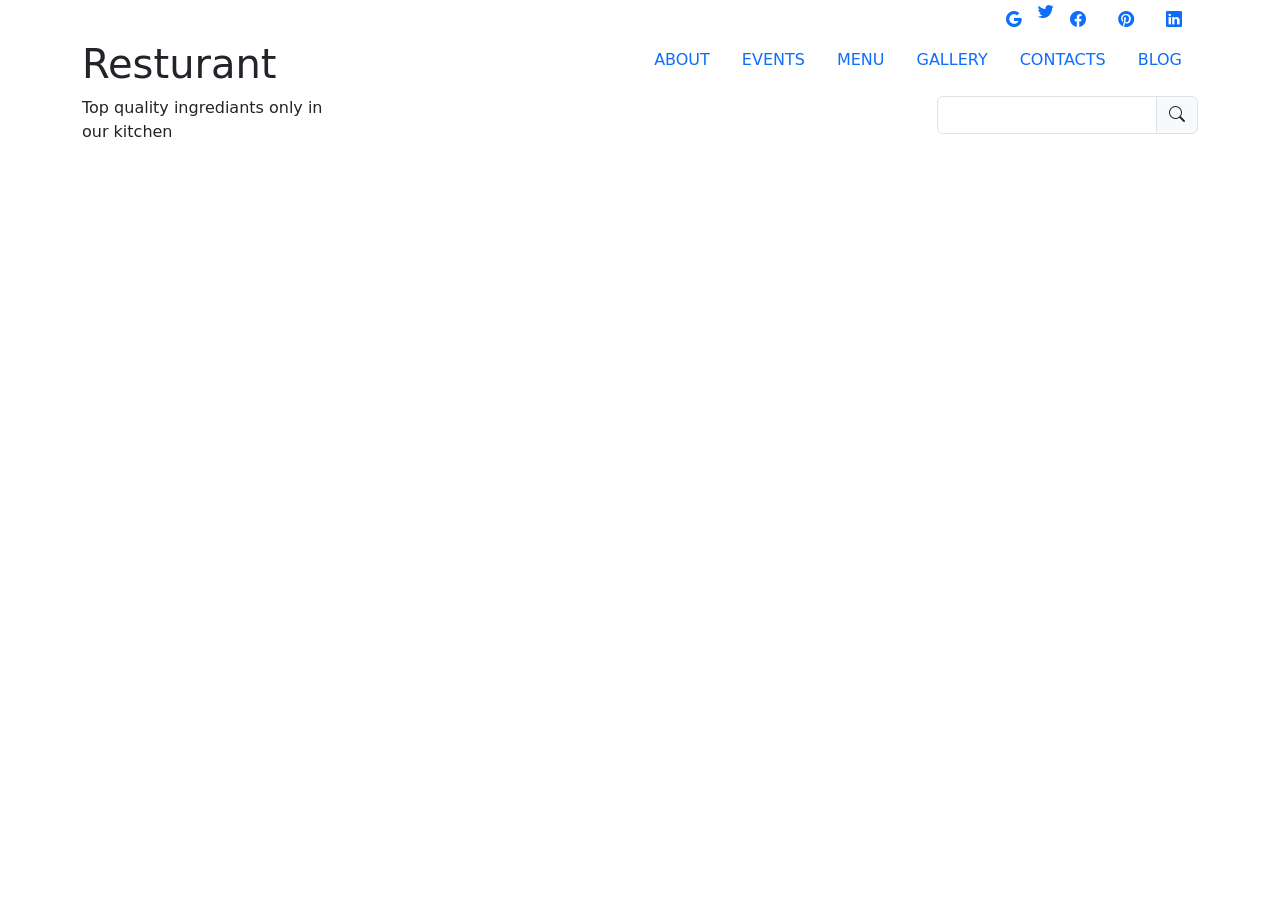
==== index.html @ b80510ba "first commit" ====
<!DOCTYPE html>
<html lang="en">
<head>
    <meta charset="UTF-8">
    <meta name="viewport" content="width=device-width, initial-scale=1.0">
    <link rel="preconnect" href="https://fonts.googleapis.com">
<link rel="preconnect" href="https://fonts.gstatic.com" crossorigin>
<link href="https://fonts.googleapis.com/css2?family=Caveat:wght@400..700&family=Courier+Prime:ital,wght@0,400;0,700;1,400;1,700&family=Oooh+Baby&family=Open+Sans:ital,wght@0,300..800;1,300..800&family=PT+Sans:ital,wght@0,400;0,700;1,400;1,700&family=Qwitcher+Grypen:wght@400;700&display=swap" rel="stylesheet">
    <link href="https://cdn.jsdelivr.net/npm/bootstrap@5.3.3/dist/css/bootstrap.min.css" rel="stylesheet" integrity="sha384-QWTKZyjpPEjISv5WaRU9OFeRpok6YctnYmDr5pNlyT2bRjXh0JMhjY6hW+ALEwIH" crossorigin="anonymous">
    <link rel="stylesheet" href="https://cdn.jsdelivr.net/npm/bootstrap-icons@1.11.3/font/bootstrap-icons.min.css">
    
    <title>Document</title>
</head>
<body>
    <!-- header -->
    <header class="header" id="header">
        <section class="section" id="headerSection1">
            <div class="container">
                <nav class="nav justify-content-center justify-content-md-end">
                    <a href="#" class="nav-link social-link">
                        <i class="bi bi-google"></i>
                        <span class="visually-hidden">google</span>
                    </a>
                    <a href="#" clas="nav-link social-link">
                        <i class="bi bi-twitter"></i>
                        <span class="visually-hidden">twitter</span>
                    </a>
                    <a href="#" class="nav-link social-link">
                        <i class="bi bi-facebook"></i>
                        <span class="visually-hidden">facebook</span>
                    </a>
                    <a href="#" class="nav-link social-link">
                        <i class="bi bi-pinterest"></i>
                        <span class="visually-hidden">pinterest</span>
                    </a>
                    <a href="#" class="nav-link social-link">
                        <i class="bi bi-linkedin"></i>
                        <span class="visually-hidden">linkedin</span>
                    </a>
                </nav>
            </div>
        </section>
        <section class="section" id="headerSection2">
            <div class="container">
                <div class="row">
                    <div class="col-lg-4">
                        <h1 class="heading text-capitalize text-center text-md-start">resturant</h1>
                    </div>
                    <div class="col-lg-8">
                        <div class="drop-down-div d-lg-none">
                            <div class="dropdown text-center text-sm-end">
                                <button class="btn dropdown-btn dropdown-toggle" 
                                type="button"
                                data-bs-toggle="dropdown"
                                aria-expanded="false"
                                >Select Tab</button>
                                <ul class="dropdown-menu text-uppercase">
                                    <li>
                                        <a href="#" class="dropdown-item">about</a>
                                    </li>
                                    <li>
                                        <a href="#" class="dropdown-item">events</a>
                                    </li>
                                    <li>
                                        <a href="#" class="dropdown-item">menu</a>
                                    </li>
                                    <li>
                                        <a href="#" class="dropdown-item">gallery</a>
                                    </li>
                                    <li>
                                        <a href="#" class="dropdown-item">contacts</a>
                                    </li>
                                    <li>
                                        <a href="#" class="dropdown-item">blog</a>
                                    </li>
                                </ul>
                            </div>
                        </div>
                        <nav class="nav d-none d-lg-flex main-nav justify-content-lg-end" id="mainNav">
                            <a href="#" class="nav-link main-nav-link text-uppercase">about</a>
                            <a href="#" class="nav-link main-nav-link text-uppercase">events</a>
                            <a href="#" class="nav-link main-nav-link text-uppercase">menu</a>
                            <a href="#" class="nav-link main-nav-link text-uppercase">gallery</a>
                            <a href="#" class="nav-link main-nav-link text-uppercase">contacts</a>
                            <a href="#" class="nav-link main-nav-link text-uppercase">blog</a>
                        </nav>
                    </div>
                </div>
            </div>
        </section>
        <section class="section" id="headerSection3">
            <div class="container">
                <div class="row">
                    <div class="col-md-3">
                        <p class="blurb text-center text-md-start">Top quality ingrediants only in our kitchen</p>
                    </div>
                    <div class="col-md-3 offset-md-6">
                        <form action="#" class="form search-form">
                            <div class="input-group">
                                <input type="search" class="form-control">
                                <label class="input-group-text">
                                    <i class="bi bi-search"></i>
                                    <span class="visually-hidden">search</span>
                                </label>
                            </div>
                        </form>
                    </div>
                </div>
            </div>
        </section>
    </header>
    <!-- main -->
    <main class="main" id="main"></main>
    <!-- footer -->
    <footer class="footer" id="footer"></footer>

</body>
<script src="https://cdn.jsdelivr.net/npm/bootstrap@5.3.3/dist/js/bootstrap.bundle.min.js" integrity="sha384-YvpcrYf0tY3lHB60NNkmXc5s9fDVZLESaAA55NDzOxhy9GkcIdslK1eN7N6jIeHz" crossorigin="anonymous"></script>
</html>
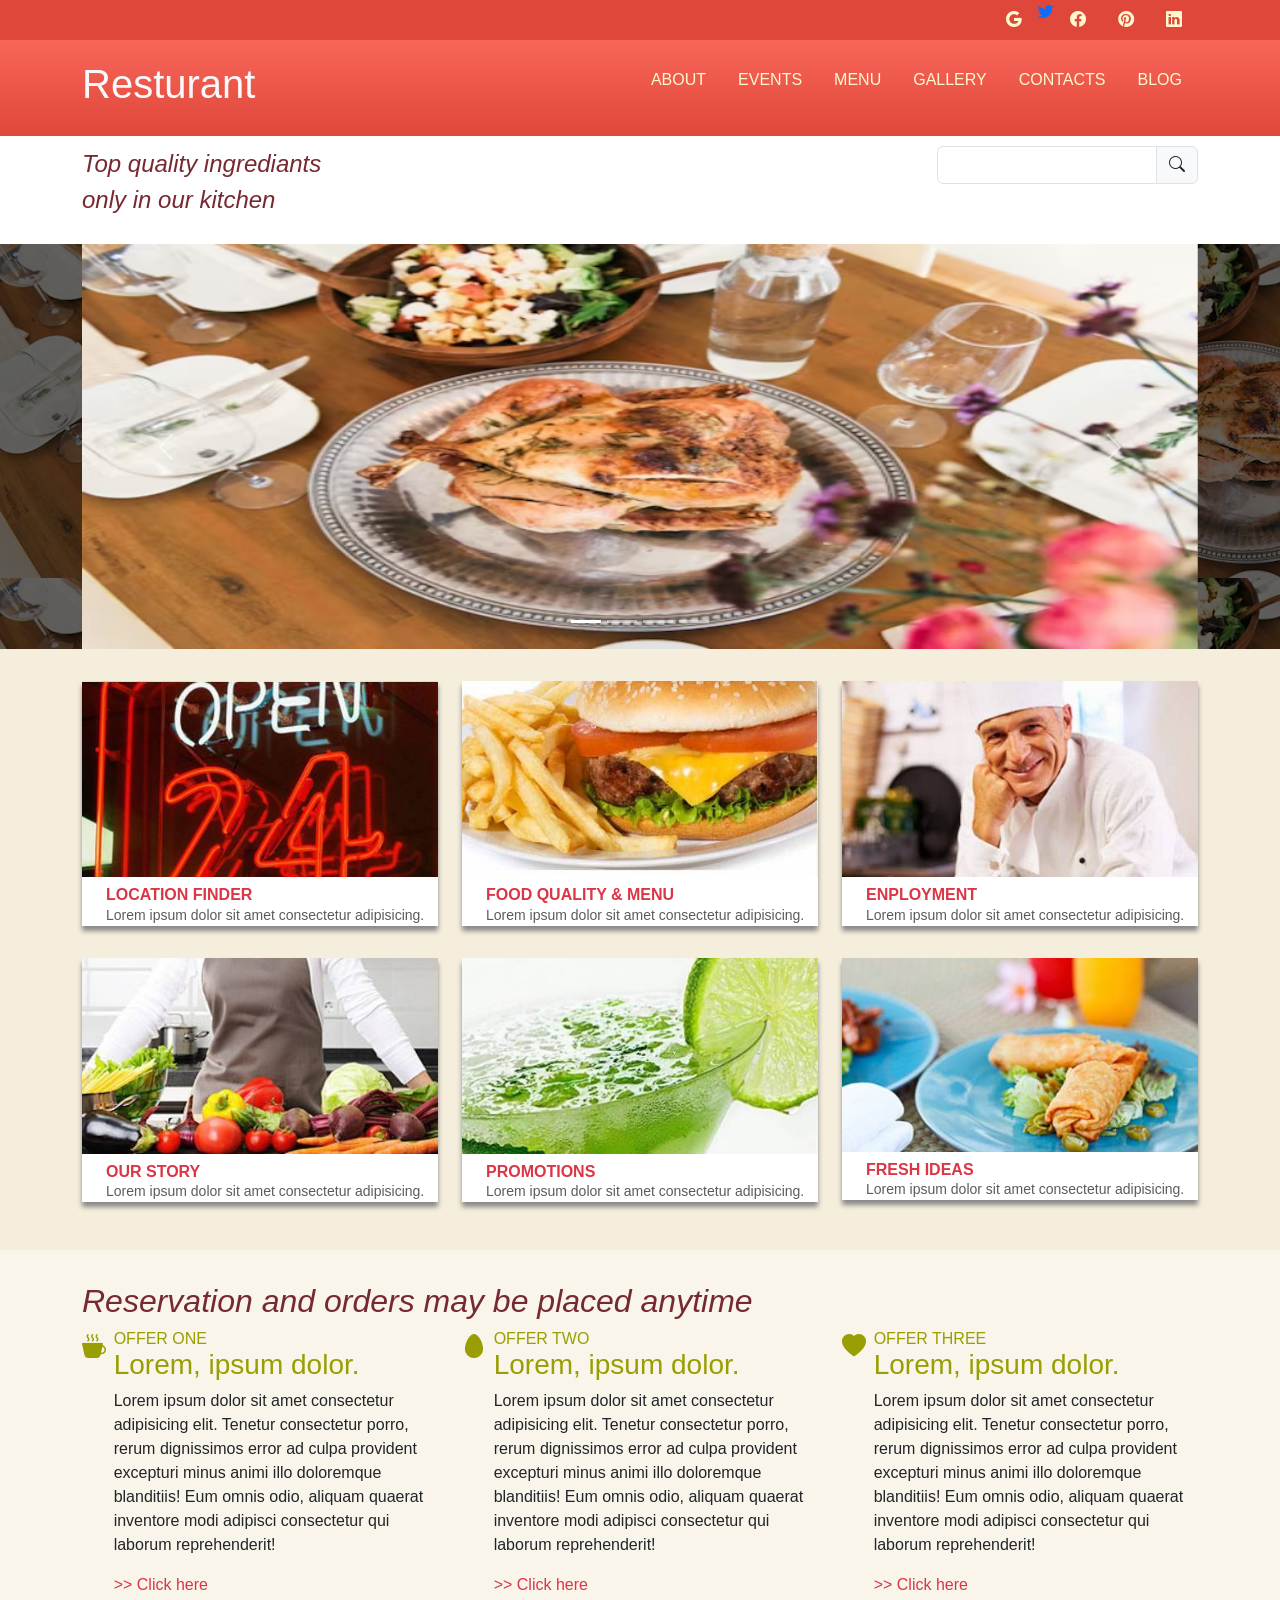
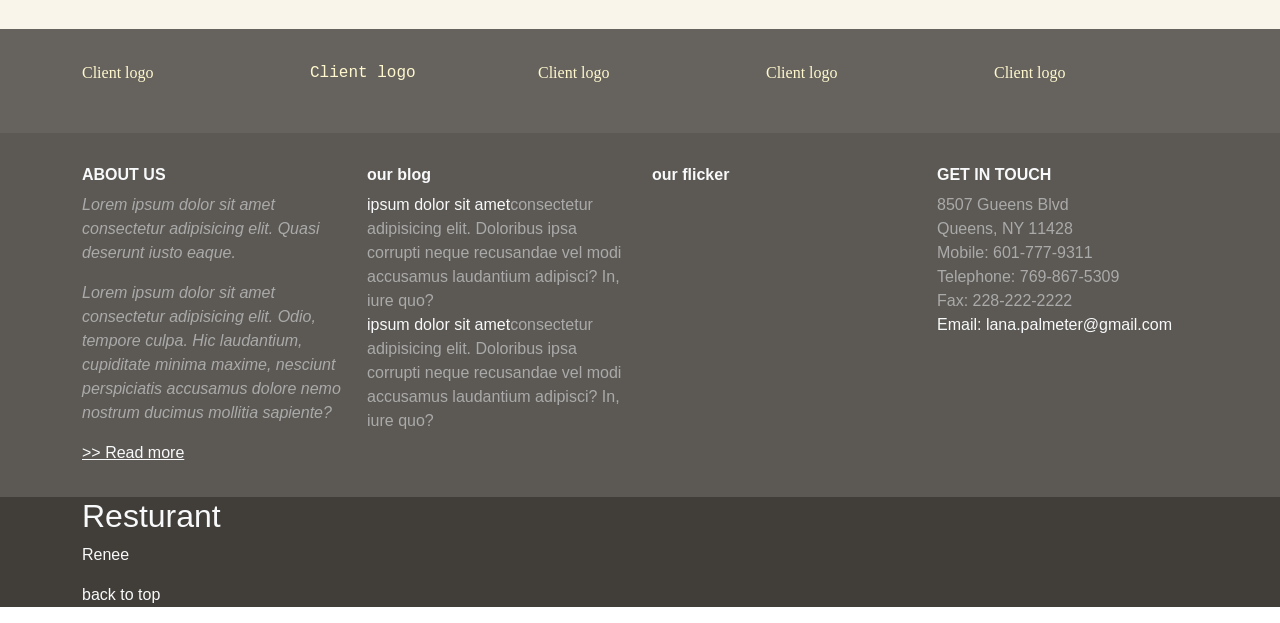
==== commit 2fda2b55: ""carousel woriking commit"" ====
--- a/index.html
+++ b/index.html
@@ -1,5 +1,5 @@
 <!DOCTYPE html>
-<html lang="en">
+<html lang="en" data-bs-theme="light">
 <head>
     <meta charset="UTF-8">
     <meta name="viewport" content="width=device-width, initial-scale=1.0">
@@ -8,7 +8,7 @@
 <link href="https://fonts.googleapis.com/css2?family=Caveat:wght@400..700&family=Courier+Prime:ital,wght@0,400;0,700;1,400;1,700&family=Oooh+Baby&family=Open+Sans:ital,wght@0,300..800;1,300..800&family=PT+Sans:ital,wght@0,400;0,700;1,400;1,700&family=Qwitcher+Grypen:wght@400;700&display=swap" rel="stylesheet">
     <link href="https://cdn.jsdelivr.net/npm/bootstrap@5.3.3/dist/css/bootstrap.min.css" rel="stylesheet" integrity="sha384-QWTKZyjpPEjISv5WaRU9OFeRpok6YctnYmDr5pNlyT2bRjXh0JMhjY6hW+ALEwIH" crossorigin="anonymous">
     <link rel="stylesheet" href="https://cdn.jsdelivr.net/npm/bootstrap-icons@1.11.3/font/bootstrap-icons.min.css">
-    
+    <link rel="stylesheet" href="css/style.css">
     <title>Document</title>
 </head>
 <body>
@@ -44,7 +44,7 @@
             <div class="container">
                 <div class="row">
                     <div class="col-lg-4">
-                        <h1 class="heading text-capitalize text-center text-md-start">resturant</h1>
+                        <h1 class="heading text-capitalize text-center text-md-start text-light">resturant</h1>
                     </div>
                     <div class="col-lg-8">
                         <div class="drop-down-div d-lg-none">
@@ -92,7 +92,7 @@
             <div class="container">
                 <div class="row">
                     <div class="col-md-3">
-                        <p class="blurb text-center text-md-start">Top quality ingrediants only in our kitchen</p>
+                        <p class="blurb text-center text-md-start fst-italic">Top quality ingrediants only in our kitchen</p>
                     </div>
                     <div class="col-md-3 offset-md-6">
                         <form action="#" class="form search-form">
@@ -110,10 +110,212 @@
         </section>
     </header>
     <!-- main -->
-    <main class="main" id="main"></main>
+    <main class="main" id="main">
+        <section class="section" id="carouselSection">
+            <div class="tint"></div>
+            <div class="container">
+                <div class="carousel" id="myCarousel">
+                    <div class="carousel-indicators">
+                        <button type="button" data-bs-target="#myCarousel" data-bs-slide-to="0" class="active" aria-current="true" aria-label="slide 1">
+                        </button>
+                        <button type="button" data-bs-target="#myCarousel" data-bs-slide-to="1" aria-label="2">
+                        </button>
+                        <button type="button" data-bs-target="#myCarousel" data-bs-slide-to="2" aria-label="3">
+                        </button>
+                        <button type="button" data-bs-target="#myCarousel" data-bs-slide-to="3" aria-label="4">
+                        </button>
+                    </div>
+                    <div class="carousel-inner">
+                        <div class="carousel-item active">
+                            <img src="images/chicken.avif" alt="chicken" class="img-fluid image d-block w-100 carousel-img" />
+                        </div>
+                        <div class="carousel-item">
+                            <img src="images/grapes.avif" alt="purple grapes in a bowl" class="img-fluid image d-block w-100 carousel-img" />
+                        </div>
+                        <div class="carousel-item">
+                            <img src="images/mystery_meat.avif" alt="placeholder img" class="img-fluid image d-block w-100 carousel-img" />
+                        </div>
+                        <div class="carousel-item">
+                            <img src="images/werid_cake.avif" alt="cake" class="img-fluid image d-block w-100 carousel-img" />
+                        </div>
+                    </div>
+                    <button class="carousel-control-prev" type="button" data-bs-target="#myCarousel" data-bs-slide="prev">
+                        <span class="carousel-control-prev-icon" aria-hidden="true"></span>
+                        <span class="visually-hidden">Previous</span>
+                    </button>
+                    <button class="carousel-control-next" type="button" data-bs-target="#myCarousel" data-bs-slide="next">
+                        <span class="carousel-control-next-icon" aria-hidden="true"></span>
+                        <span class="visually-hidden">Next</span>
+                    </button>
+                </div>
+            </div>
+            <!-- carousel  -->
+        </section>
+        <section class="section" id="figureSection">
+            <div class="container">
+                <div class="row gy-3">
+                    <div class="col-md-4">
+                        <figure class="figure my-figure">
+                            <img src="images/img1.jpg" alt="neon sign saying 'open 24 hours'" class="img-fliud w-100 figure-img">
+                            <h2 class="figure-heading text-danger text-uppercase ps-4">location finder</h2>
+                            <figcaption class="figure-caption ps-4">Lorem ipsum dolor sit amet consectetur adipisicing.</figcaption>
+                        </figure>
+                    </div>
+                    <div class="col-md-4">
+                        <figure class="figure my-figure">
+                        <img src="images/img2.jpg" alt="burger and fries" class="img-fliud w-100 figure-img">
+                        <h2 class="figure-heading text-danger text-uppercase ps-4">food quality & menu</h2>
+                        <figcaption class="figure-caption ps-4">Lorem ipsum dolor sit amet consectetur adipisicing.</figcaption>
+                    </figure>
+                </div>
+                    <div class="col-md-4">
+                        <figure class="figure my-figure">
+                            <img src="images/img3.jpg" alt="chef looking at you" class="img-fliud w-100 figure-img">
+                            <h2 class="figure-heading text-danger text-uppercase ps-4">enployment</h2>
+                            <figcaption class="figure-caption ps-4">Lorem ipsum dolor sit amet consectetur adipisicing.</figcaption>
+                        </figure>
+                    </div>
+                    <div class="col-md-4">
+                        <figure class="figure my-figure">
+                            <img src="images/img4.jpg" alt="the body of a chef in an apron with ingredients in from of them" class="img-fliud w-100 figure-img">
+                            <h2 class="figure-heading text-danger text-uppercase ps-4">our story</h2>
+                            <figcaption class="figure-caption ps-4">Lorem ipsum dolor sit amet consectetur adipisicing.</figcaption>
+                        </figure>
+                    </div>
+                    <div class="col-md-4">
+                        <figure class="figure my-figure">
+                            <img src="images/img5.jpg" alt="green drink with a slime slice" class="img-fliud w-100 figure-img">
+                            <h2 class="figure-heading text-danger text-uppercase ps-4">promotions</h2>
+                            <figcaption class="figure-caption ps-4">Lorem ipsum dolor sit amet consectetur adipisicing.</figcaption>
+                        </figure>
+                    </div>
+                    <div class="col-md-4">
+                        <figure class="figure my-figure">
+                            <img src="images/img6.jpg" alt="food on a blue plate" class="img-fliud w-100 figure-img">
+                            <h2 class="figure-heading text-danger text-uppercase ps-4">fresh ideas</h2>
+                            <figcaption class="figure-caption ps-4">Lorem ipsum dolor sit amet consectetur adipisicing.</figcaption>
+                        </figure>
+                    </div>
+                </div>
+            </div>
+        </section>
+    </main>
     <!-- footer -->
-    <footer class="footer" id="footer"></footer>
-
+    <footer class="footer" id="footer">
+        <section class="section" id="footerSection1">
+            <div class="container">
+                <h2 class="fs1-heading fst-italic fw-light">Reservation and orders may be placed anytime</h2>
+                <div class="row">
+                    <div class="col-md-4 col-6">
+                        <div class="row">
+                            <div class="col-sm-1">
+                                <i class="bi bi-cup-hot-fill icons"></i>
+                            </div>
+                            <div class="col-sm-11">
+                                <h3 class="fs1-subheading">
+                                    <span class="small-text d-block text-uppercase">offer one</span>
+                                    Lorem, ipsum dolor.
+                                </h3>
+                                <p class="fs1-text">Lorem ipsum dolor sit amet consectetur adipisicing elit. Tenetur consectetur porro, rerum dignissimos error ad culpa provident excepturi minus animi illo doloremque blanditiis! Eum omnis odio, aliquam quaerat inventore modi adipisci consectetur qui laborum reprehenderit!</p>
+                                <a href="#" class="fs1-link text-danger text-decoration-none">&gt;&gt; Click here</a>
+                            </div>
+                        </div>
+                    </div>
+                    <div class="col-md-4 col-6">
+                        <div class="row">
+                            <div class="col-sm-1">
+                                <i class="bi bi-egg-fill icons"></i>
+                            </div>
+                            <div class="col-sm-11">
+                                <h3 class="fs1-subheading">
+                                    <span class="small-text d-block text-uppercase">offer two</span>
+                                    Lorem, ipsum dolor.
+                                </h3>
+                                <p class="fs1-text">Lorem ipsum dolor sit amet consectetur adipisicing elit. Tenetur consectetur porro, rerum dignissimos error ad culpa provident excepturi minus animi illo doloremque blanditiis! Eum omnis odio, aliquam quaerat inventore modi adipisci consectetur qui laborum reprehenderit!</p>
+                                <a href="#" class="fs1-link text-danger text-decoration-none">&gt;&gt; Click here</a>
+                            </div>
+                        </div>
+                    </div>
+                    <div class="col-md-4 d-none d-md-block">
+                        <div class="row">
+                            <div class="col-sm-1">
+                                <i class="bi bi-heart-fill icons"></i>
+                            </div>
+                            <div class="col-sm-11">
+                                <h3 class="fs1-subheading">
+                                    <span class="small-text d-block text-uppercase">offer three</span>
+                                    Lorem, ipsum dolor.
+                                </h3>
+                                <p class="fs1-text">Lorem ipsum dolor sit amet consectetur adipisicing elit. Tenetur consectetur porro, rerum dignissimos error ad culpa provident excepturi minus animi illo doloremque blanditiis! Eum omnis odio, aliquam quaerat inventore modi adipisci consectetur qui laborum reprehenderit!</p>
+                                <a href="#" class="fs1-link text-danger text-decoration-none">&gt;&gt; Click here</a>
+                            </div>
+                        </div>
+                    </div>
+                </div>
+            </div>
+        </section>
+        <section class="section" id="footerSection2">
+            <div class="container">
+                <div class="row">
+                    <div class="col">
+                        <p class="textcenter" id="client1">Client logo</p>
+                    </div>
+                    <div class="col">
+                        <p class="textcenter" id="client2">Client logo</p>
+                    </div>
+                    <div class="col d-none d-md-block">
+                        <p class="textcenter" id="client3">Client logo</p>
+                    </div>
+                    <div class="col d-none d-md-block">
+                        <p class="textcenter" id="client4">Client logo</p>
+                    </div>
+                    <div class="col d-none d-md-block">
+                        <p class="textcenter" id="client5">Client logo</p>
+                    </div>
+                </div>
+            </div>
+        </section>
+        <section class="section" id="footerSection3">
+            <div class="container">
+                <div class="row">
+                    <div class="col-md-3">
+                        <h2 class="text-uppercase fs3-heading text-light">about us</h2>
+                        <p class="fs3-text fst-italic">Lorem ipsum dolor sit amet consectetur adipisicing elit. Quasi deserunt iusto eaque.</p>
+                        <p class="fs3-text fst-italic">Lorem ipsum dolor sit amet consectetur adipisicing elit. Odio, tempore culpa. Hic laudantium, cupiditate minima maxime, nesciunt perspiciatis accusamus dolore nemo nostrum ducimus mollitia sapiente?</p>
+                        <a href="#" class="fs3-link text-light">&gt;&gt; Read more</a>
+                    </div>
+                    <div class="col-md-3">
+                        <h2 class="text-uppeercae fs3-heading text-light">our blog</h2>
+                        <ul class="list-unstyled fs3-list">
+                            <li class="fs3-text"><a href="#" class="fs3-link text-light text-decoration-none">ipsum dolor sit amet</a>consectetur adipisicing elit. Doloribus ipsa corrupti neque recusandae vel modi accusamus laudantium adipisci? In, iure quo?</li>
+                            <li class="fs3-text"><a href="#" class="fs3-link text-light text-decoration-none">ipsum dolor sit amet</a>consectetur adipisicing elit. Doloribus ipsa corrupti neque recusandae vel modi accusamus laudantium adipisci? In, iure quo?</li>
+                        </ul>
+                    </div>
+                    <div class="col-md-3">
+                        <h2 class="text-uppercse fs3-heading text-light">our flicker</h2>
+                    </div>
+                    <div class="col-md-3">
+                        <h2 class="text-uppercase fs3-heading text-light">get in touch</h2>
+                        <ul class="list-unstyled address fs3-list">
+                            <li>8507 Gueens Blvd</li>
+                            <li>Queens, NY 11428</li>
+                            <li>Mobile: 601-777-9311</li>
+                            <li>Telephone: 769-867-5309</li>
+                            <li>Fax: 228-222-2222</li>
+                            <li><a href="mailto:  lana.palmeter@gmail.com" class="fs3-link text-decoration-none text-light">Email: lana.palmeter@gmail.com</a></li>
+                        </ul>
+                    </div>
+                </div>
+            </div>
+        </section>
+        <section class="section" id="footerSection4">
+            <div class="container">
+                <h2 class="footer-logo text-center text-md-start text-capitalize text-light">resturant</h2>
+                <p><a class="site-link text-light text-decoration-none" href="Renee" target="_blank">Renee</a></p>
+                <p class="text-center text-md-start "><a href="#headerSection1" class="text-light text-decoration-none">back to top</a></p>
+            </div>
+        </section>
+    </footer>
+    <script src="https://cdn.jsdelivr.net/npm/bootstrap@5.3.3/dist/js/bootstrap.bundle.min.js" integrity="sha384-YvpcrYf0tY3lHB60NNkmXc5s9fDVZLESaAA55NDzOxhy9GkcIdslK1eN7N6jIeHz" crossorigin="anonymous"></script>
 </body>
-<script src="https://cdn.jsdelivr.net/npm/bootstrap@5.3.3/dist/js/bootstrap.bundle.min.js" integrity="sha384-YvpcrYf0tY3lHB60NNkmXc5s9fDVZLESaAA55NDzOxhy9GkcIdslK1eN7N6jIeHz" crossorigin="anonymous"></script>
 </html>
--- a/css/style.css
+++ b/css/style.css
@@ -0,0 +1,171 @@
+
+:root {
+    --red: #df473a;
+    --yellow: #fff8ce;
+    --bg1: #f5eedc;
+    --bg2: #f9f5ea;
+    --gray1: #66635e;
+    --gray2: #5c5954;
+    --gray3: #413e39;
+    --green: #999e03;
+    --textColor: #762931;
+    --font1: 'PT Sans', sans-serif;
+    --font2: 'Open Sans', sans-serif;
+    --client1: 'Caveat', cursive;
+    --client2: 'Courier Prime', monospace;
+    --client3: 'Oooh Baby', cursive;
+    --client4: 'Qwitcher Grypen', cursive;
+    --grad: linear-gradient(#f86659, var(--red));
+}
+
+*{box-sizing: border-box;}
+
+body {
+    margin: 0;
+    padding: 0;
+    font-family: var(--font2);
+    scroll-behavior: smooth;
+}
+
+/* classes */
+
+.social-link{
+    color: var(--yellow);
+}
+
+.main-nav-link {
+    color: var(--yellow);
+}
+
+.main-nav-link:hover {
+    color: black;
+    padding: 8px 14px;
+    border-radius: 5px;
+    background-color: var(--yellow);
+}
+
+.blurb {
+    font-size: 1.5rem;
+    color: var(--textColor);
+    font-weight: 200;
+}
+
+.my-figure {
+    background-color: #fff;
+    box-shadow: 0 5px 5px #888;
+}
+
+.figure-heading {
+    margin: 0;
+    font-size: 1rem;
+    font-weight: 700;
+}
+
+.fs1-heading {
+    color: var(--textColor);
+}
+
+.fs3-heading {
+    font-size: 1rem;
+    font-weight: 700;
+}
+
+.fs1-subheading {
+    color: var(--green);
+}
+
+.fs3-list li,.fs3-text {
+    color: #aaa;
+
+}
+
+.icons {
+    font-size: 1.5rem;
+    color: var(--green);
+}
+
+.small-text{
+    font-size: 1rem;
+}
+
+.tint {
+    position: absolute;
+    top: 0;
+    left: 0;
+    width: 100%;
+    height: 45vh;
+    opacity: 0.60;
+    background-color: black;
+}
+
+.carousel-img {
+    height: 45vh;
+}
+/* ids */
+
+#headerSection1 {
+    background-color: var(--red);
+}
+
+#headerSection2 {
+    background-color: var(--red);
+    background-image: var(--grad);
+    padding: 20px 0;
+}
+
+#headerSection3 {
+    padding: 10px 0;
+    background-color: var(---yellow);
+}
+
+#figureSection {
+    padding: 32px 0;
+    background-color: var(--bg1);
+}
+
+#footerSection1 {
+    padding: 32px 0;
+    background-color: var(--bg2);
+}
+
+#footerSection2 {
+    padding: 32px 0;
+    background-color: var(--gray1);
+    color: var(--yellow);
+}
+
+#footerSection3 {
+    padding: 32px 0;
+    background-color: var(--gray2);
+}
+
+#footerSection4 {
+    background-color: var(--gray3);
+}
+
+#client1 {
+    font-family: var(--client1);
+}
+
+#client2 {
+    font-family: var(--client2);
+}
+
+#client3 {
+    font-family: var(--client3);
+}
+
+#client4 {
+    font-family: var(--client4);
+}
+
+#client5 {
+    font-family: var(--client1);
+}
+
+#carouselSection {
+    position: relative;
+    width: 100%;
+    height: 45vh;
+    background-image: url(../images/chicken.avif);
+}
